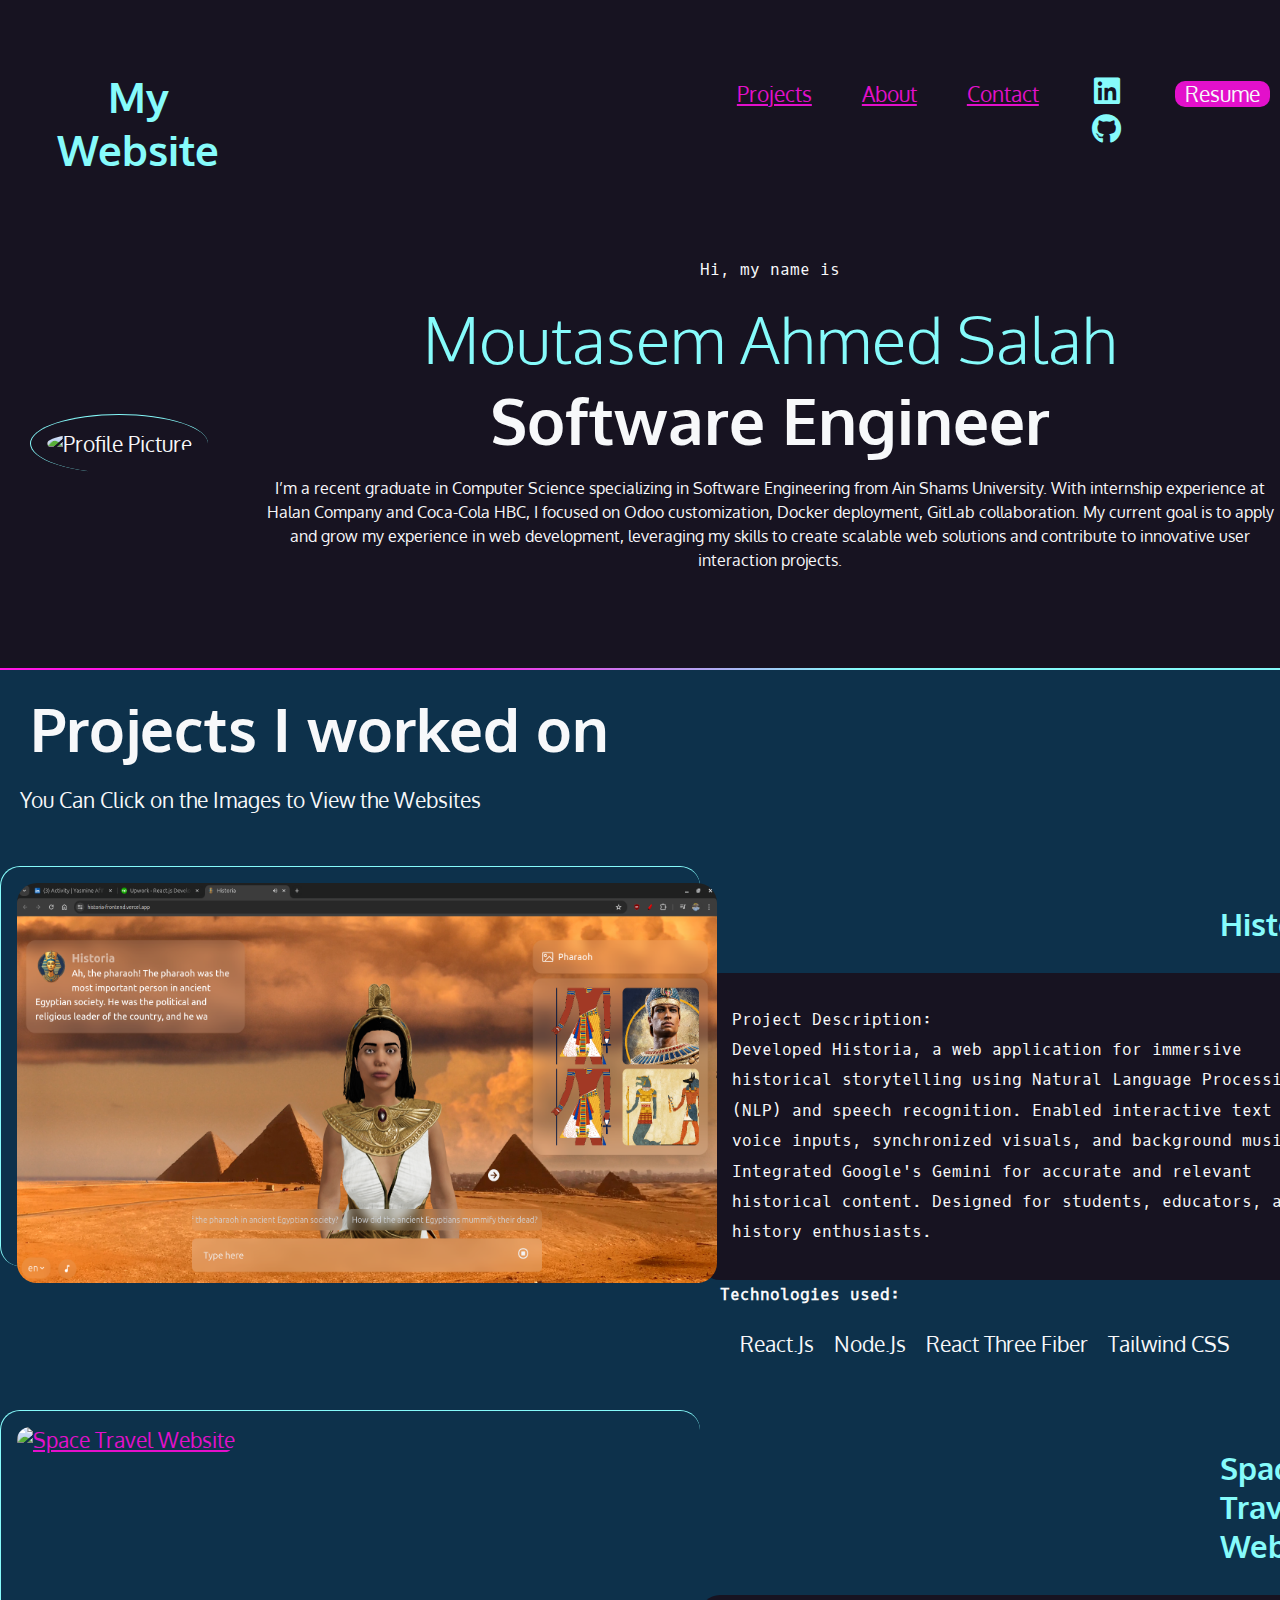
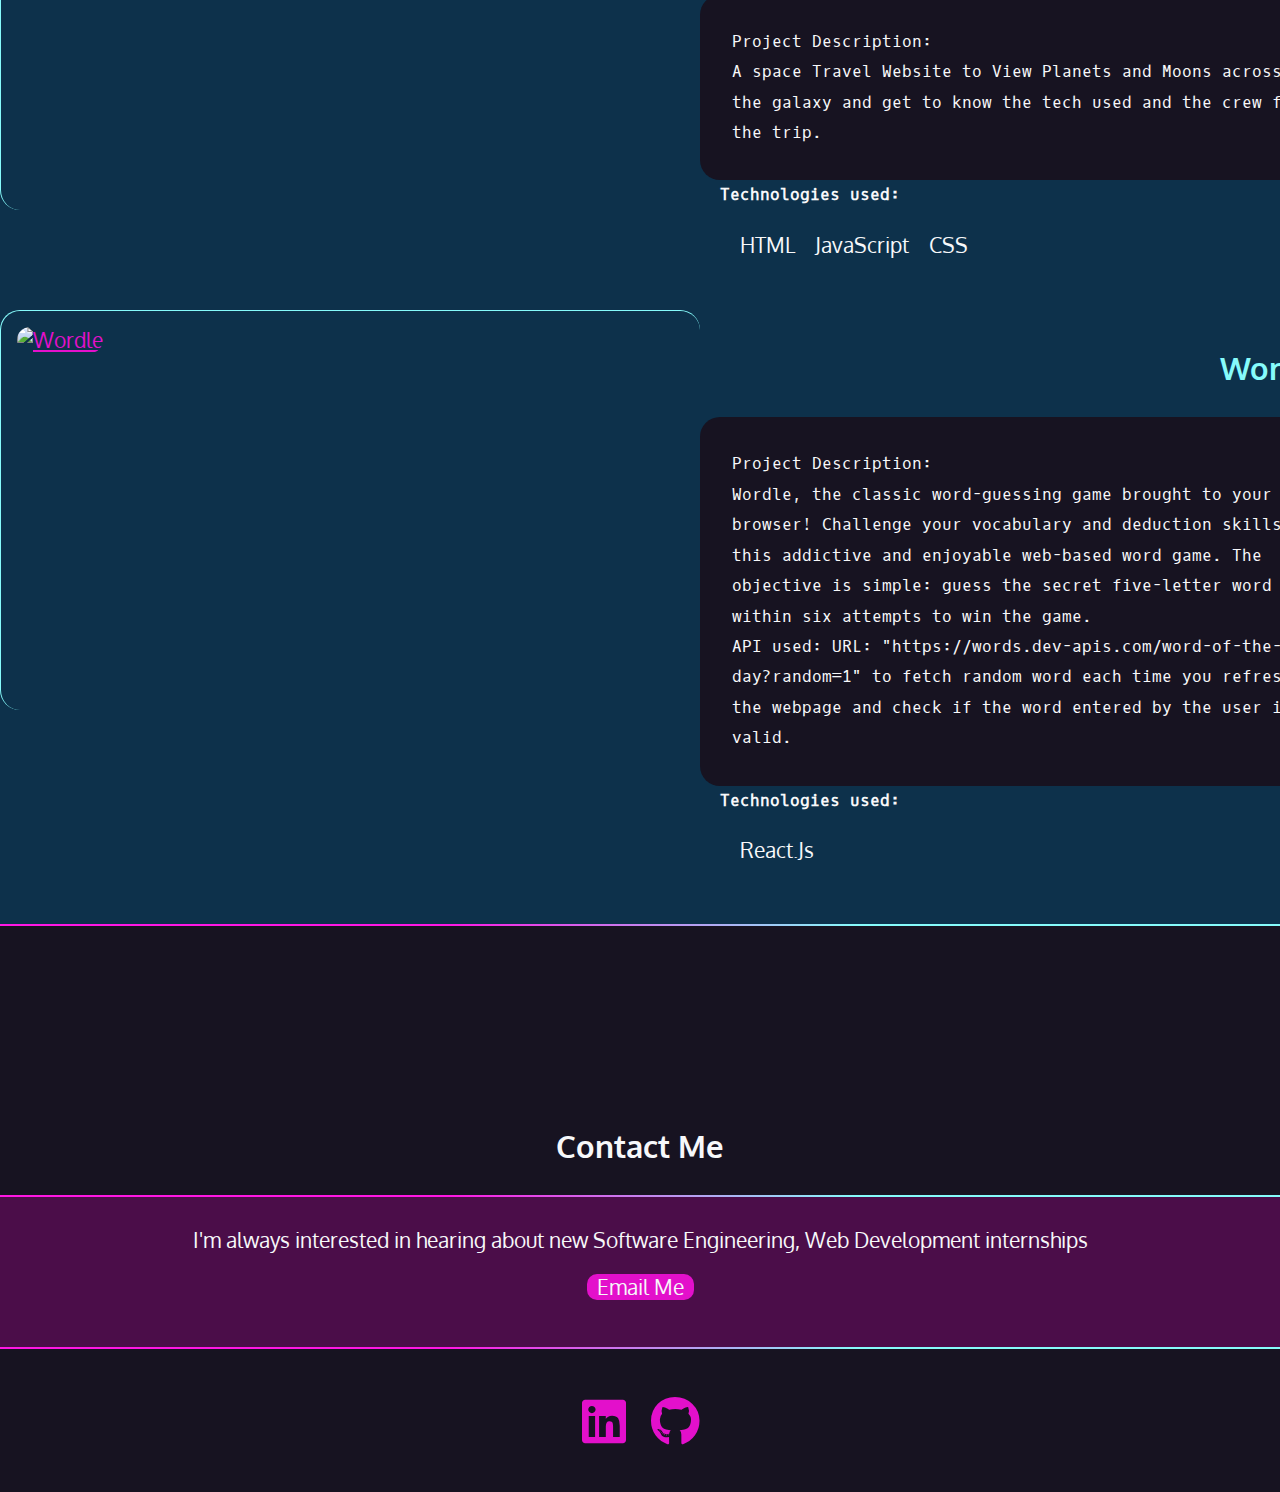
==== src/index.html @ bd08d43e "renamed file" ====
<!DOCTYPE html>
<html lang="en">
<head>
    <meta charset="UTF-8" />
    <meta http-equiv="X-UA-Compatible" content="IE=edge" />
    <meta name="viewport" content="width=device-width, initial-scale=1.0" />
    <link rel="preconnect" href="https://fonts.googleapis.com" />
    <link rel="preconnect" href="https://fonts.gstatic.com" crossorigin />
    <link href="https://fonts.googleapis.com/css2?family=Oxygen&family=Oxygen+Mono&display=swap" rel="stylesheet" />
    <link href="https://cdnjs.cloudflare.com/ajax/libs/font-awesome/5.15.4/css/all.min.css" rel="stylesheet" />
    <link rel="stylesheet" href="Styler.css" />
    <title>Moutasem Ahmed's Portfolio</title>
    <style>
        html {
            scroll-behavior: smooth;
        }
        .profile-picture {
            margin-bottom: 20px; /* Adjust this value as needed */
        }
        #intro {
            margin-top: 20px; /* Adjust this value as needed */
            padding-left: 20px;
        }
        .name {
            margin-top: 0;
        }
    </style>
</head>
<body>
<div>
    <nav style="padding-bottom: 30px;display: flex;padding-top: 50px">
        <h1 style="text-align:center; font-family: var(--sans);padding-left:30px;padding-top: 20px;color: var(--aqua);">My Website</h1>
        
        <ul class="navbar ull">
            
            <li class="lli"><a href="#Projects">Projects</a></li>
            <li class="lli"><a href="#intro">About</a></li>
            <li class="lli"><a href="#contact">Contact</a></li>
            <div class="linksnav">
                <a style="color: var(--aqua)" href="http://www.linkedin.com/in/moutasem-ahmed-7a361221b"><i class="fab fa-linkedin"></i></a>
                <a style="color: var(--aqua)" href="https://github.com/Moutasem-Ahmed-Salah"><i class="fab fa-github"></i></a>
            </div>
            <li class="lli"><div class="Resume">
                <a href="https://www.canva.com/design/DAGIdNSvzQg/Gosdn8fJS9OLuh8x9Soqvw/view?utm_content=DAGIdNSvzQg&utm_campaign=designshare&utm_medium=link&utm_source=editor" class="square">Resume</a>
            </div></li>
        </ul>
    </nav>
</div>
<div class="container">
    <div class="profile-picture-container">
        <img class="profile-picture" src="https://i.ibb.co/3TtykQk/Whats-App-Image-2023-07-19-at-22-03-19.jpg" alt="Profile Picture" border="0">
    </div>
    <section id="intro">
        <p class="name">Hi, my name is</p>
        <h2 class="namee">Moutasem Ahmed Salah</h2>
        <h2>Software Engineer</h2>
        <p>I’m a recent graduate in Computer Science specializing in Software Engineering from Ain Shams University. With internship experience at Halan Company and Coca-Cola HBC, I focused on Odoo customization, Docker deployment, GitLab collaboration. My current goal is to apply and grow my experience in web development, leveraging my skills to create scalable web solutions and contribute to innovative user interaction projects.</p>
    </section>
</div>


<div class="gradient"></div>
<section class="projects" id="Projects" style="padding-bottom: 40px;">
    <h1 style="font-family: var(--sans);padding-left:30px;padding-top: 20px;font-size: 60px;">Projects I worked on</h1>
    <p style="margin-left: 20px;">You Can Click on the Images to View the Websites</p>
    <div class="gridd">
        <div class="lefts">
            <h2 style="padding-top: 70px;padding-left: 20px; padding-bottom: 30px; color: var(--aqua);margin-left: 500px;">Historia</h2>
            <p class="name blackbox">Project Description:<br>Developed Historia, a web application for immersive historical storytelling using Natural Language Processing (NLP) and speech recognition. Enabled interactive text and voice inputs, synchronized visuals, and background music. Integrated Google's Gemini for accurate and relevant historical content. Designed for students, educators, and history enthusiasts.
            </p>
            <h3 class="name" style="padding-left: 20px;">Technologies used:</h3>
            <ul style="display: flex;list-style: none;gap: 20px;">
                <li>React.Js</li>
                <li>Node.Js</li>
                <li>React Three Fiber</li>
                <li>Tailwind CSS</li>
            </ul>
        </div>
        <div class="images">
            <a href="https://historia-frontend.vercel.app/" target="_blank">
            <img class="innerImage" src="./Screenshot from 2024-07-05 03-08-24.png" alt="Wordle">
            </a>
        </div>
    </div>

    <div class="gridd">
        <div class="lefts">
            <h2 style="padding-top: 70px;padding-left: 20px; padding-bottom: 30px; color: var(--aqua);margin-left: 500px;">Space Travel Website</h2>
            <p class="name blackbox">Project Description:<br>A space Travel Website to View Planets and Moons across the galaxy and get to know the tech used and the crew for the trip.</p>
            <h3 class="name" style="padding-left: 20px;">Technologies used:</h3>
            <ul style="display: flex;list-style: none;gap: 20px;">
                <li>HTML</li>
                <li>JavaScript</li>
                <li>CSS</li>
            </ul>
        </div>
        <div class="images">
            <a href="https://space-travel-website-mu.vercel.app/" target="_blank">
                <img class="innerImage" src="https://user-images.githubusercontent.com/125928209/256124377-43f358d6-e38e-4e15-af7e-be1ad5661c02.png" alt="Space Travel Website">
            </a>
        </div>
    </div>

    <div class="gridd">
        <div class="lefts">
            <h2 style="padding-top: 70px;padding-left: 20px; padding-bottom: 30px; color: var(--aqua);margin-left: 500px;">Wordle</h2>
            <p class="name blackbox">Project Description:<br>Wordle, the classic word-guessing game brought to your browser! Challenge your vocabulary and deduction skills in this addictive and enjoyable web-based word game. The objective is simple: guess the secret five-letter word within six attempts to win the game.<br>
                API used: URL: "https://words.dev-apis.com/word-of-the-day?random=1" to fetch random word each time you refresh the webpage and check if the word entered by the user is valid.
            </p>
            <h3 class="name" style="padding-left: 20px;">Technologies used:</h3>
            <ul style="display: flex;list-style: none;gap: 20px;">
                <li>React.Js</li>
            </ul>
        </div>
        <div class="images">
            <a href="https://wordle-two-gray.vercel.app/" target="_blank">
                <img class="innerImage" src="https://user-images.githubusercontent.com/125928209/254151798-ba4dd368-7d0d-45ee-90b4-ab6c3a55c8c6.png" alt="Wordle">
            </a>
        </div>
    </div>
</section>

<div class="gradient"></div>

<footer id="contact" style="padding-top: 200px;">
    <h2 style="text-align: center; padding-bottom: 30px;">Contact Me</h2>
    <div class="gradient"></div>
    <div class="EmailMe">
        <p>I'm always interested in hearing about new Software Engineering, Web Development internships</p>
        <a href="mailto:moutasemahmed122@gmail.com" class="square">Email Me</a>
        <br><p></p><br>
    </div>
    <div class="gradient"></div>
    <div class="links a">
        <a href="http://www.linkedin.com/in/moutasem-ahmed-7a361221b"><i class="fab fa-linkedin"></i></a>
        <a href="https://github.com/Moutasem-Ahmed-Salah"><i class="fab fa-github"></i></a>
    </div>
</footer>

</body>
</html>
---- src/Styler.css ----
/* variables declared here - these are the colors for our pages, as well as the font stacks and sizes. */
:root {
    --black: #171321;
    --dkblue: #0d314b;
    --plum: #4b0d49;
    --hotmag: #ff17e4;
    --magenta: #e310cb;
    --aqua: #86fbfb;
    --white: #f7f8fa;
    --font-size: 1.3rem;
    --mono: "Oxygen mono", monospace;
    --sans: Oxygen, sans-serif;
}
/* border box model: https://css-tricks.com/box-sizing/ */
html {
    box-sizing: border-box;
}
*,
*::before,
*::after {
    box-sizing: inherit;
}
/* generic styles for the page */
body {
    padding: 0;
    margin: 0;
    font-family: var(--sans);
    background-color: var(--black);
    color: var(--white);
    font-size: var(--font-size);
}
h1,
h2,
h3 {
    margin: 0;
}


a {
    color: var(--magenta);
}

a:hover {
    color: var(--hotmag);
    text-decoration: none;
}

.container {
    display: flex;
    align-items: center;
    justify-content: center;
    margin-top: 2rem;
}

.profile-picture-container {
    flex: 0 0 auto;
    margin-right: 2rem;
}

.profile-picture {
    border-radius: 50%;
    height: 400px;
    width: 400px;
    border-left: 1px solid var(--aqua);
    border-top: 1px solid var(--aqua);
    padding: 1rem;
    margin-left: 30px;
}
/* intro styles */
#intro {
    padding-bottom: 5rem;
    text-align: center;
    justify-content: center;
    

}


#intro p {
    font-size: 1rem;
    line-height: 1.5;
}

 .name {
    font-family: var(--mono);
    font-size: 1rem;
     line-height: 190%;
}

.namee {
    font-family: var(--sans);
    font-size: 4rem;
    color: var(--aqua);
    display: block;
    font-weight: 300;
}

#intro h2 {
    font-size: 4rem;
}

.ull{
    display: flex;
    list-style:none;
    gap: 30px;
}
.lli{
    list-style: none;
    padding-right: 800px;
    padding:10px;
    text-align:center;

}
.Resume{

    text-align: center;
    justify-content: center;
}
.projects{
    background-color: #0d314b;
}
.images{
    height: 400px;
    width: 700px;
    border-radius: 20px;
    margin: 2rem 0 4rem 0;
    border-left: 1px solid var(--aqua);
    border-top: 1px solid var(--aqua);
    padding: 1rem;
    display: grid;
    grid-area: a;
    border-radius: 20px;
    transition: all 0.3s ease-in-out;
}
.lefts{
    display: grid;
    grid-area: b;
}

.gridd{
    display: grid;
    grid-template-columns: 2fr 3fr;
    grid-template-areas: "a b";

}
.images:hover{
    border-left: 1px solid var(--hotmag);
    border-top: 1px solid var(--hotmag);
    padding: 1rem;
}
.innerImage {
    border-radius: 20px;
    height: 400px;
    width: 700px;
    transition: transform 0.3s ease-in-out;
}
.innerImage:hover {
    transform: scale(1.1);
}



.gradient{
    height:2px;
    background: linear-gradient(90deg, rgba(255,23,228,1) 35%, rgba(134,251,251,1) 67%);


}
.EmailMe{
    padding-top: 10px;
    background-color: #4b0d49;
    text-align: center;
    justify-content: center;
    height: 30%;

}

.square{
   padding-left: 10px;
    padding-right: 10px;
    background-color: #e310cb;
    text-align: center;
    justify-content: center;
    align-items: center;
    width:100px;
    border-radius: 10px;
  color: #f7f8fa;
    text-decoration: none;

}
.square:hover {
    background-color: #ff17e5;
    padding-left: 10px;
    padding-right: 10px;
    text-align: center;
    justify-content: center;
    align-items: center;
    width:100px;
    border-radius: 10px;
    color: #f7f8fa;
    text-decoration: none;

}
.linksnav{
    align-items: center;
    justify-content: space-between;
    text-align: center;
}
.linksnav a {
    font-size: 30px; /* Adjust the size according to your preference */
    margin: 0 10px; /* Adds 10px of horizontal space between the icons */
}
.links{
    align-items: center;
    justify-content: space-between;
    text-align: center;
    padding-top: 40px;
    padding-bottom: 40px;


}
.links a {
    font-size: 50px; /* Adjust the size according to your preference */
    margin: 0 10px; /* Adds 10px of horizontal space between the icons */
}

.navbar{
    display: flex;
    list-style:none;
    align-content:center;
    text-align:center;
    margin-left:400px;
    padding-left: 80px;
}

.blackbox{
    background-color: var(--black);
    padding: 2rem;
    border-radius: 20px;
    margin: 0rem;
    width: 650px;
}
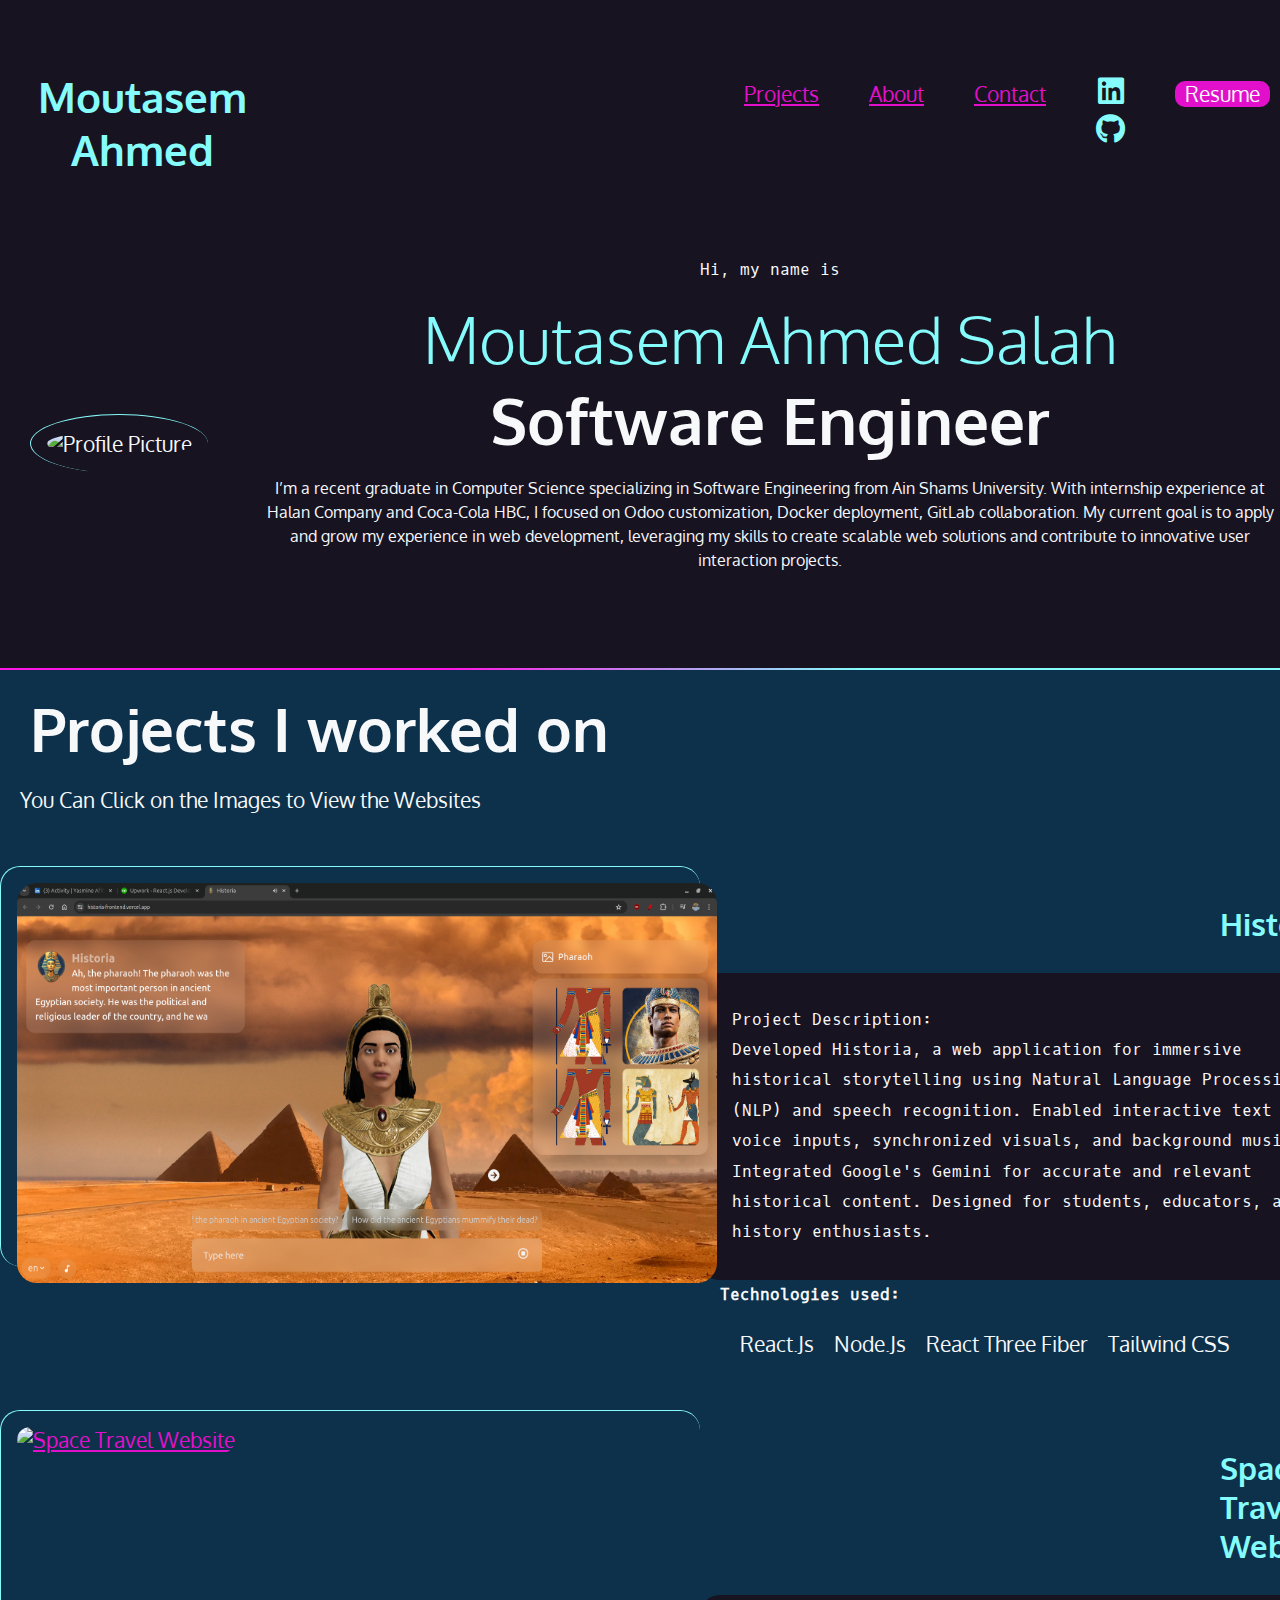
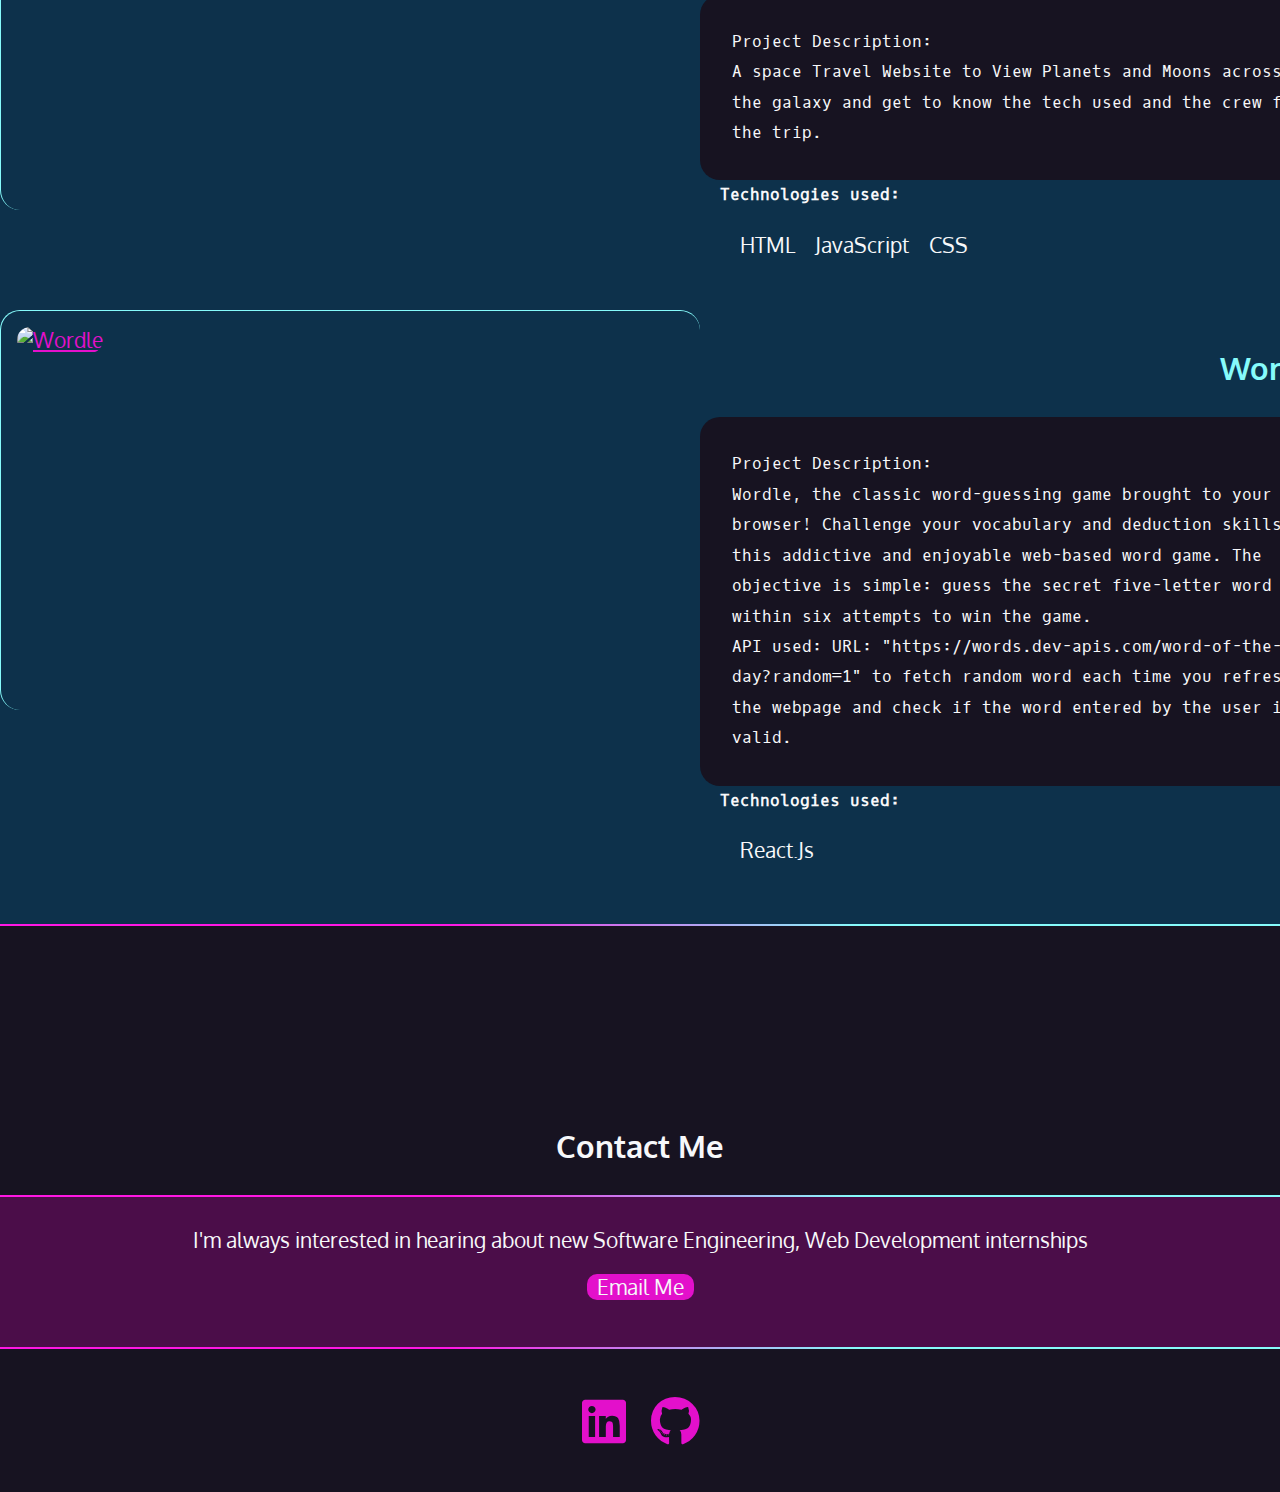
==== commit 5a4b7749: "Modifications" ====
--- a/src/index.html
+++ b/src/index.html
@@ -29,7 +29,7 @@
 <body>
 <div>
     <nav style="padding-bottom: 30px;display: flex;padding-top: 50px">
-        <h1 style="text-align:center; font-family: var(--sans);padding-left:30px;padding-top: 20px;color: var(--aqua);">My Website</h1>
+        <h1 style="text-align:center; font-family: var(--sans);padding-left:30px;padding-top: 20px;color: var(--aqua);">Moutasem Ahmed</h1>
         
         <ul class="navbar ull">
             
